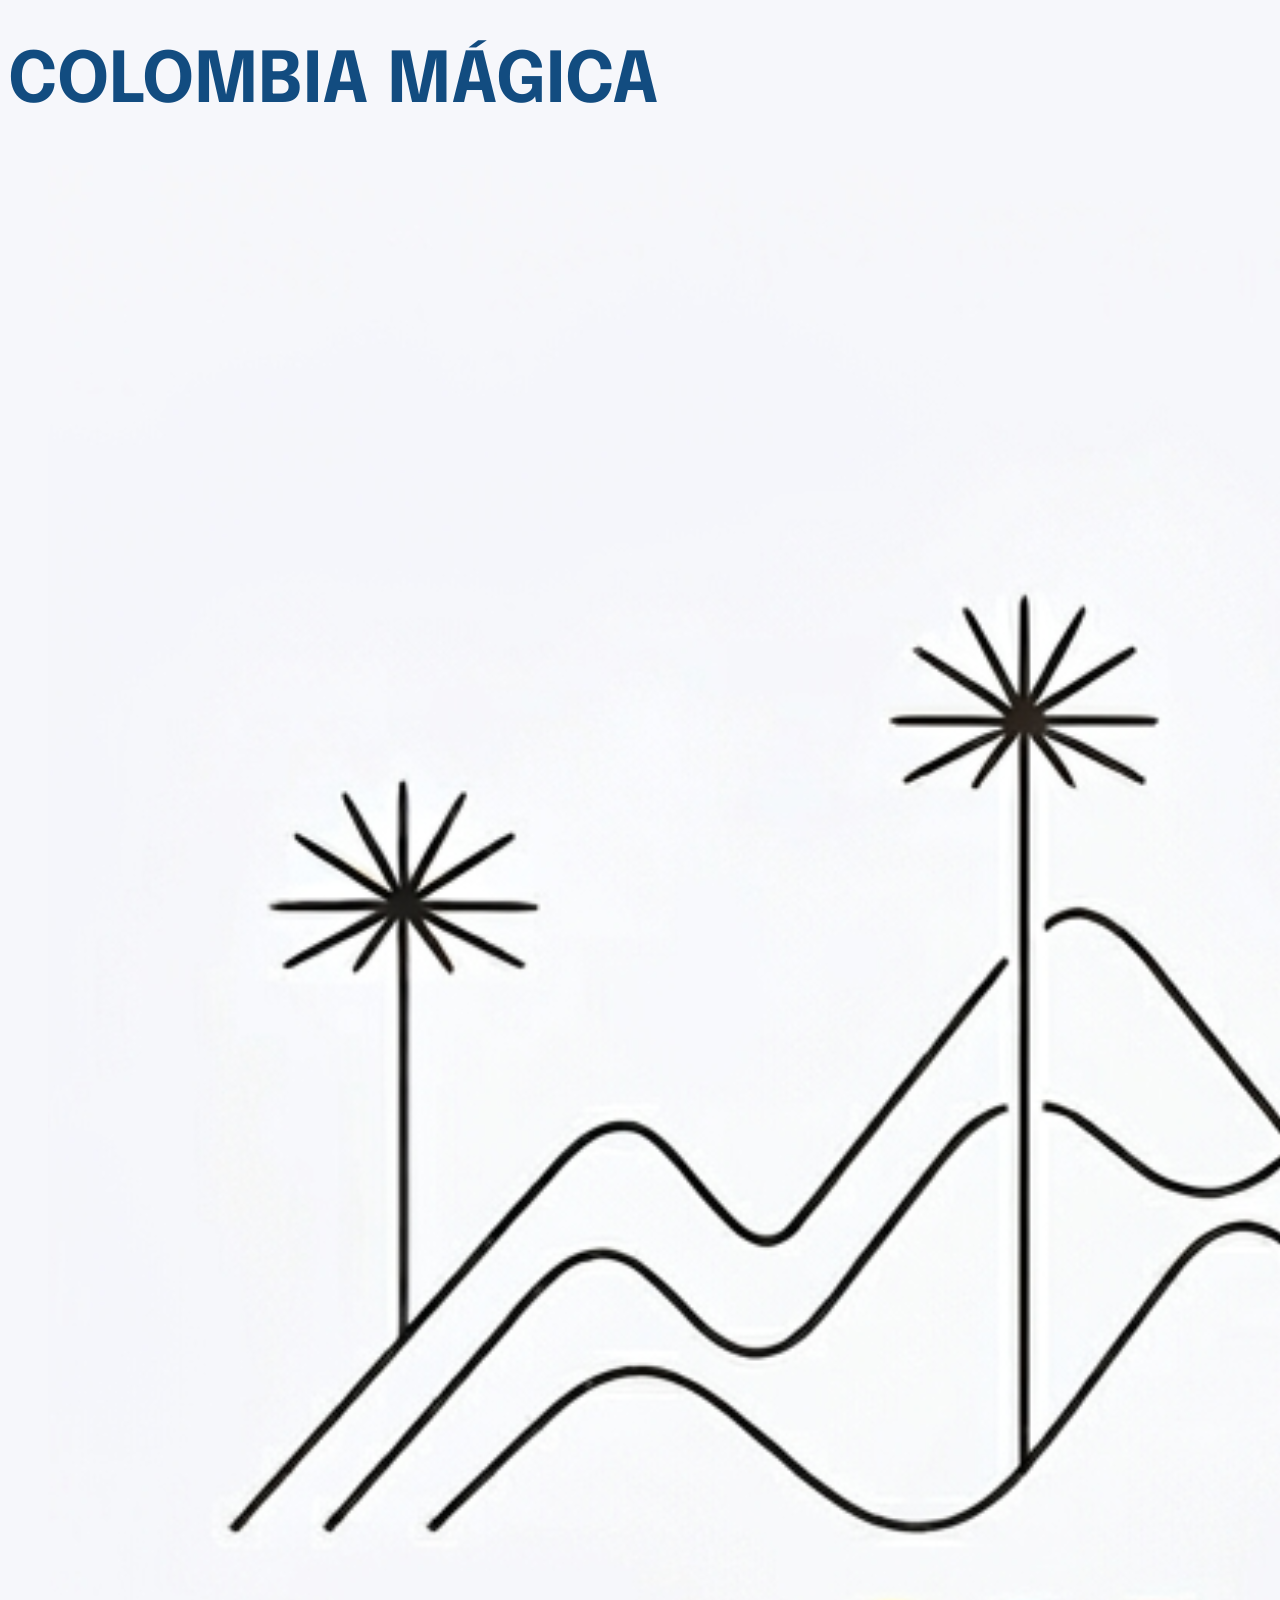
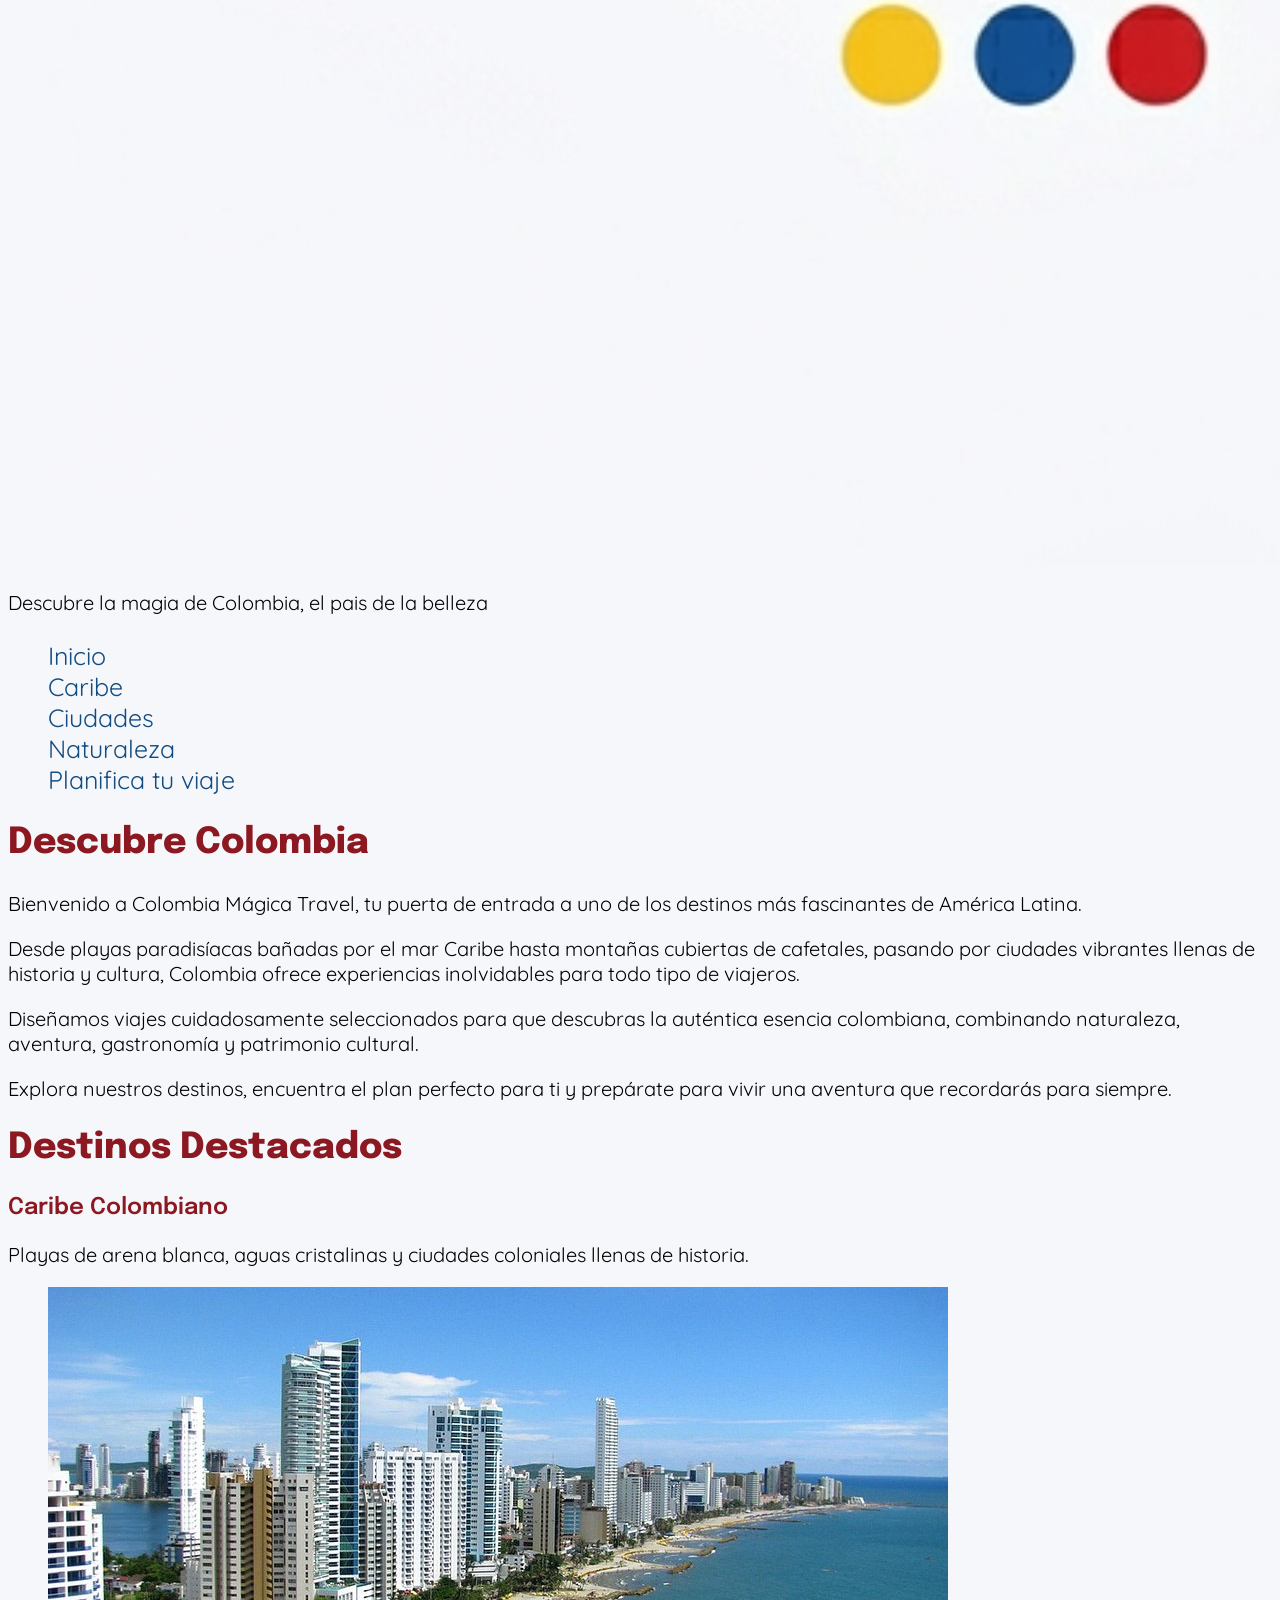
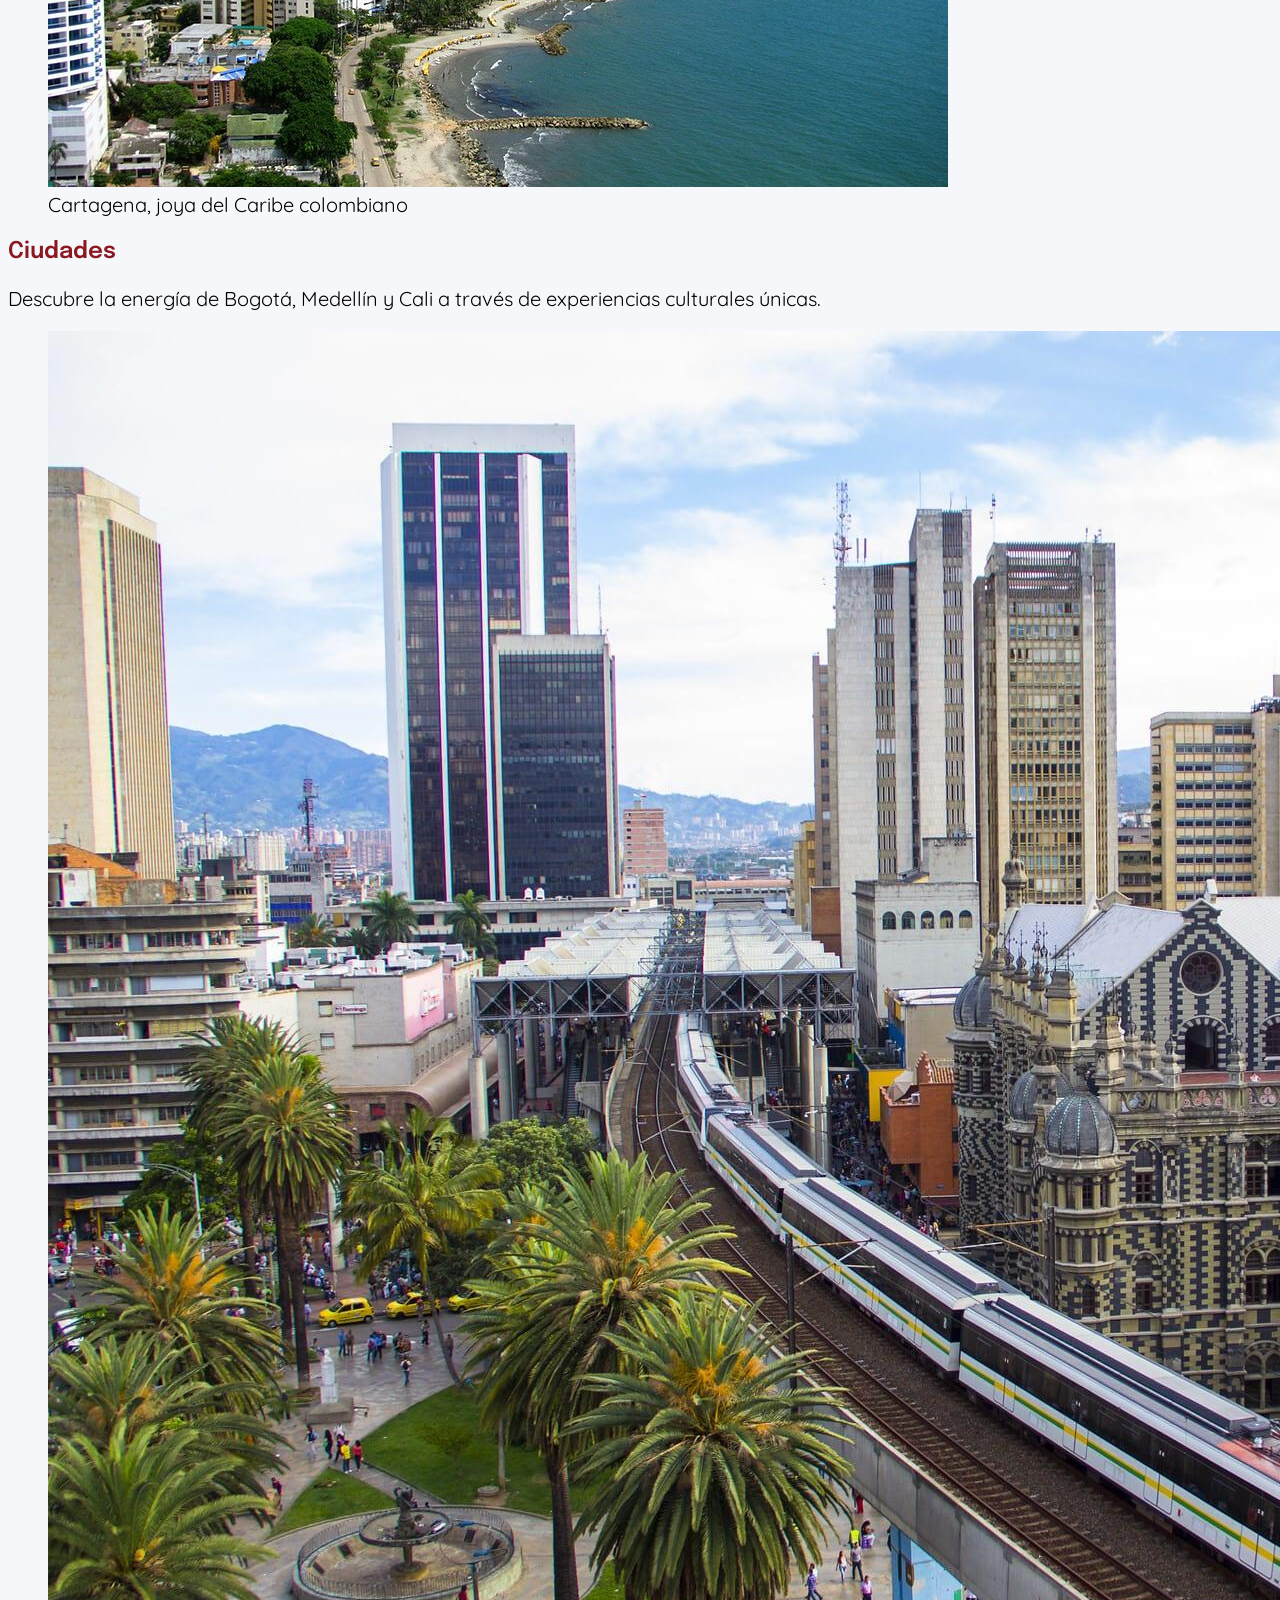
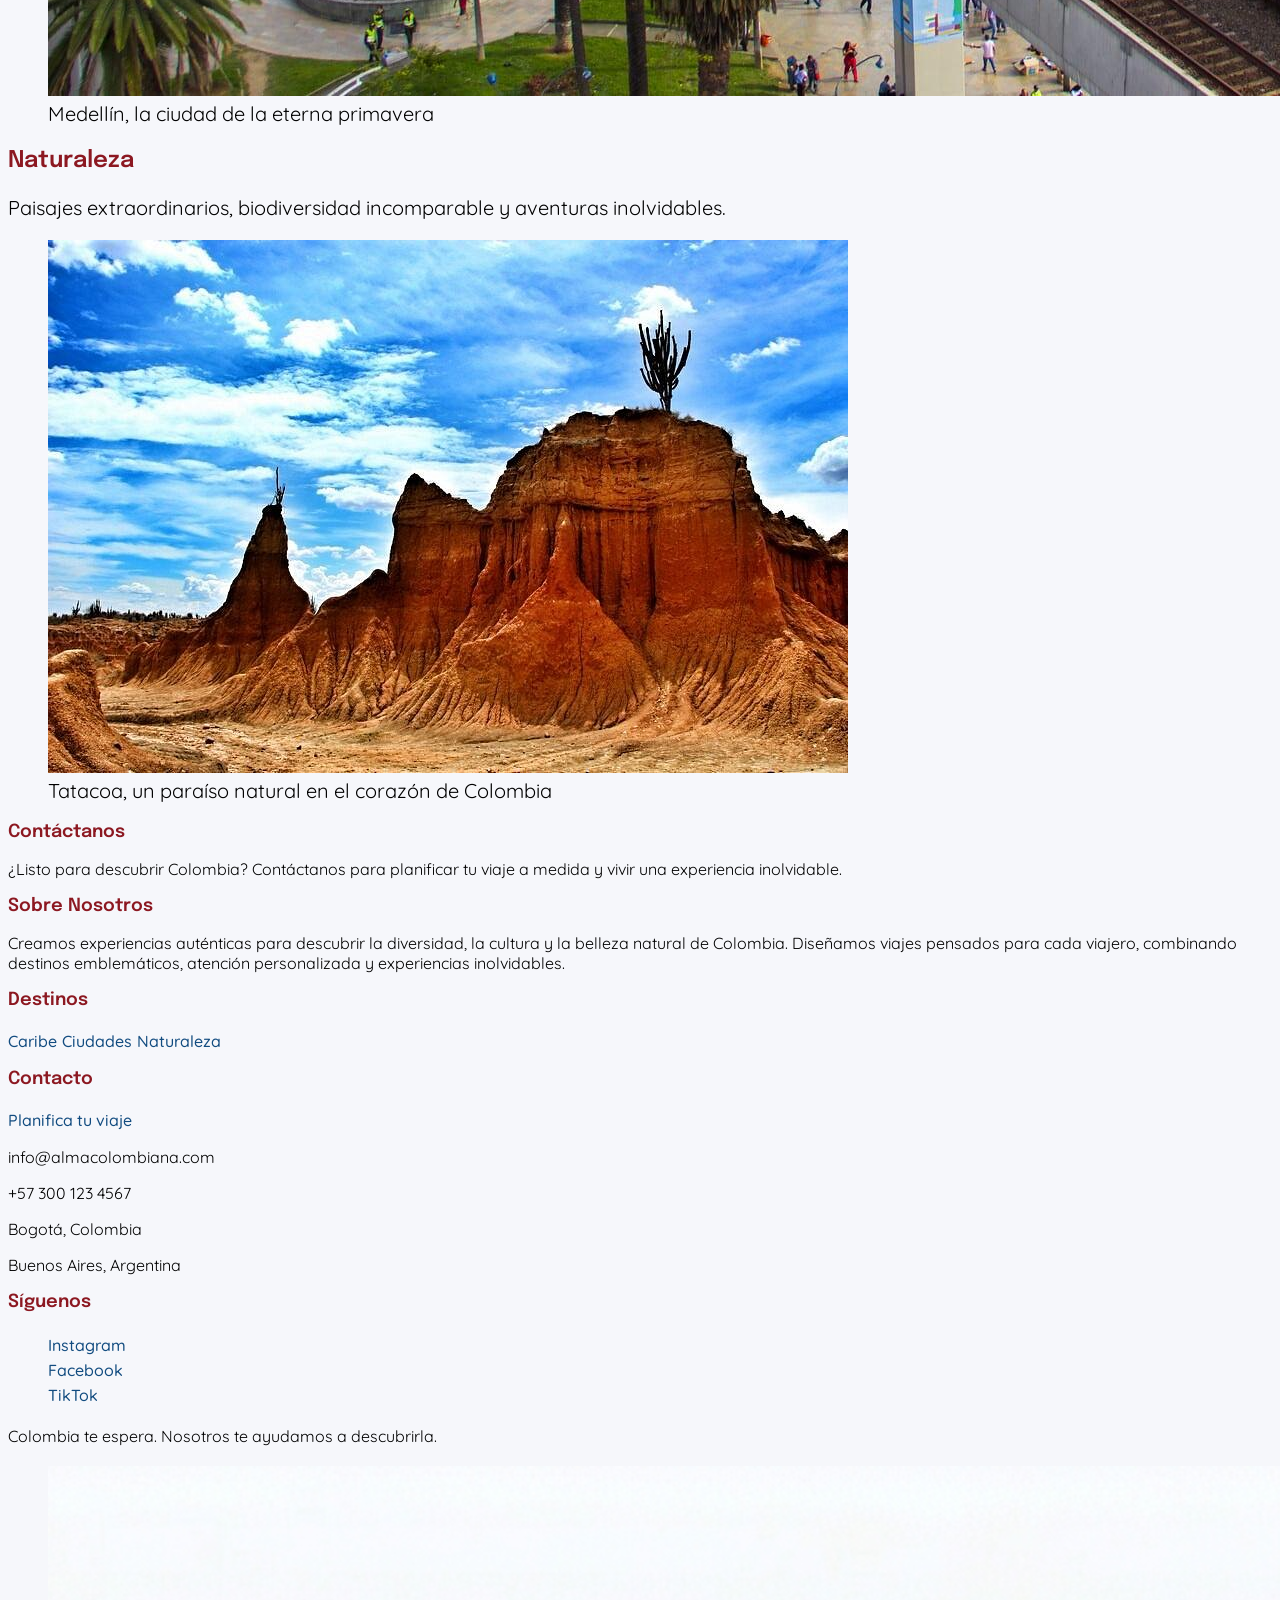
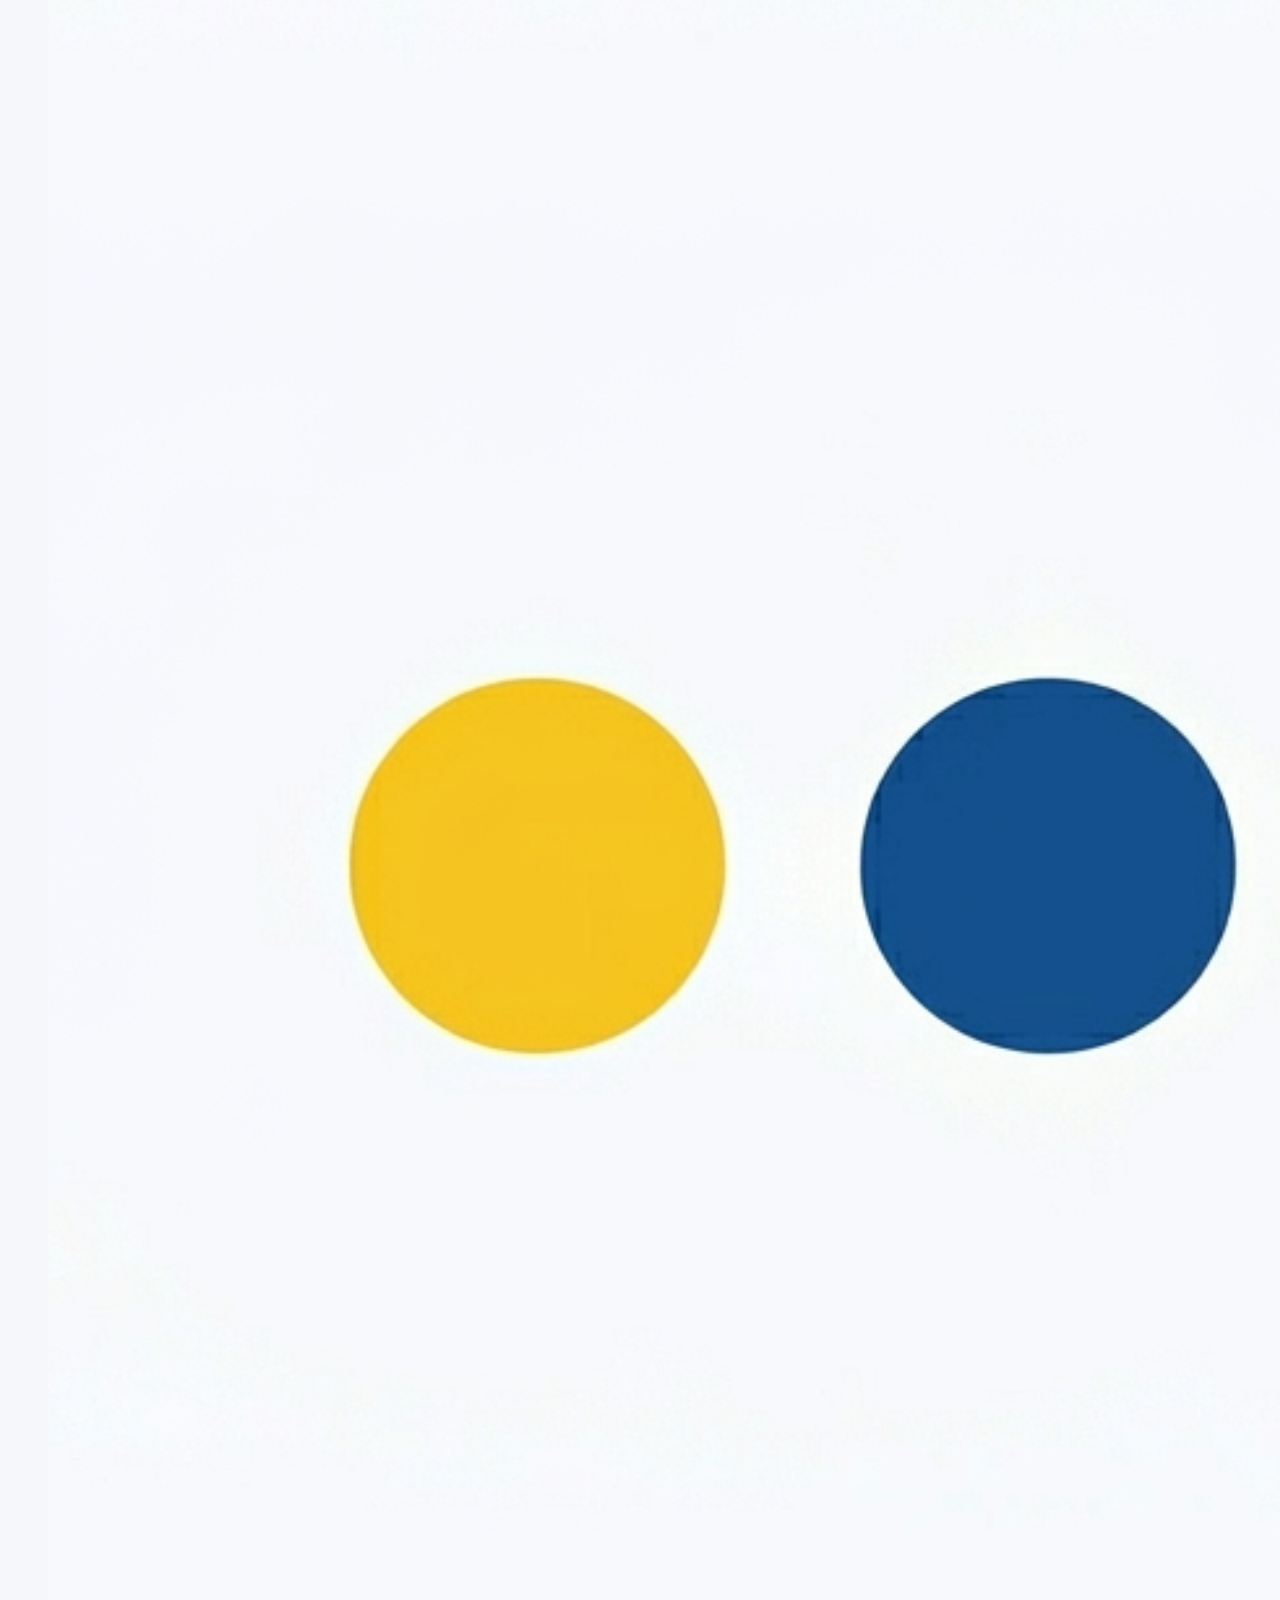
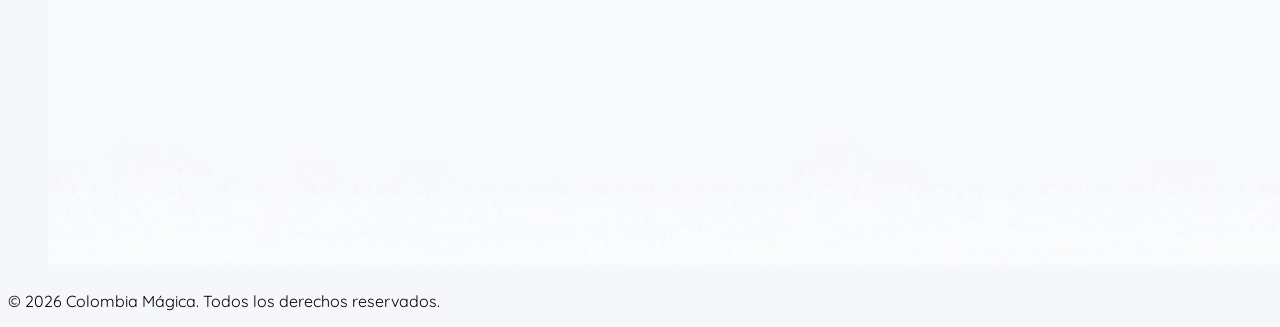
==== index.html @ 630d3df3 "Actualización del proyecto" ====
<!DOCTYPE html>
<html lang="en">
<head>
    <meta charset="UTF-8">
    <meta name="viewport" content="width=device-width, initial-scale=1.0">
    <title>COLOMBIA MÁGICA</title>
    <link rel="stylesheet" href="./styles/styles.css">
</head>
<body>
    <header>
        <h1>COLOMBIA MÁGICA</h1>
        <figure>
            <img src="img/logo.png" alt="Logo colombia magica">
        </figure>
        <p class="textointroduccion">Descubre la magia de Colombia, el pais de la belleza</p>
        

        <nav>
            <ul>
                <li><a href="#">Inicio</a></li>
                <li><a href="pages/caribe.html">Caribe</a></li>
                <li><a href="pages/ciudades.html">Ciudades</a></li>
                <li><a href="pages/naturaleza.html">Naturaleza</a></li>
                <li><a href="pages/planifica.html">Planifica tu viaje</a></li>
            </ul>
        </nav>
    </header>

    <main>
        <section>
            <article>
                <h2>Descubre Colombia</h2>
                <p>Bienvenido a Colombia Mágica Travel, tu puerta de entrada a uno de los destinos más fascinantes de América Latina.</p>
                <p>Desde playas paradisíacas bañadas por el mar Caribe hasta montañas cubiertas de cafetales, pasando por ciudades vibrantes llenas de historia y cultura, Colombia ofrece experiencias inolvidables para todo tipo de viajeros.</p>
                <p>Diseñamos viajes cuidadosamente seleccionados para que descubras la auténtica esencia colombiana, combinando naturaleza, aventura, gastronomía y patrimonio cultural.</p>
                <p>Explora nuestros destinos, encuentra el plan perfecto para ti y prepárate para vivir una aventura que recordarás para siempre.</p>
            </article>
        </section>
        <section>
            <article>
                <h2>Destinos Destacados</h2>
                <div>
                    <h3>Caribe Colombiano</h3>
                    <p>Playas de arena blanca, aguas cristalinas y ciudades coloniales llenas de historia.</p>
                    <figure>
                        <img src="img/cartagena3.jpg" alt="Vista de las playas de cartagena, en la zona costera desde un angulo panoramico">
                        <figcaption>Cartagena, joya del Caribe colombiano</figcaption>
                    </figure>
           </div>
           <div>
                    <h3>Ciudades</h3>
                    <p>Descubre la energía de Bogotá, Medellín y Cali a través de experiencias culturales únicas.</p>
                    <figure>
                        <img src="img/med2.jpg" alt="Vista de medellin desde un punto paronamioc, viendo una plaza publica y edificios a su alrededor, junto con la linea del metro">
                        <figcaption>Medellín, la ciudad de la eterna primavera</figcaption>
                    </figure>
           </div>
           <div>
                    <h3>Naturaleza</h3>
                    <p>Paisajes extraordinarios, biodiversidad incomparable y aventuras inolvidables.</p>
                    <figure>
                        <img src="img/tatacoa1.jpg" alt="Vista de la cordillera de tatacoa, con su paisaje desértico y formaciones geológicas únicas">
                        <figcaption>Tatacoa, un paraíso natural en el corazón de Colombia</figcaption>
                    </figure>
                </div>
            </article>
        </section>
    </main>

    <footer>
        <section>
        <h3>Contáctanos</h3>
        <p>¿Listo para descubrir Colombia? Contáctanos para planificar tu viaje a medida y vivir una experiencia inolvidable.</p>
        <h3>Sobre Nosotros</h3>
        <p>Creamos experiencias auténticas para descubrir la diversidad, la cultura y la belleza natural de Colombia. Diseñamos viajes pensados para cada viajero, combinando destinos emblemáticos, atención personalizada y experiencias inolvidables.</p>
       </section>
       <section >
           <h3>Destinos</h3>
           <nav>
               <a href="pages/caribe.html">Caribe</a>
               <a href="pages/ciudades.html">Ciudades</a>
               <a href="pages/naturaleza.html">Naturaleza</a>
           </nav>
       </section>
       <section>
           <h3>Contacto</h3>
           <a href="pages/planifica.html">Planifica tu viaje</a>
           <p>info@almacolombiana.com</p>
           <p>+57 300 123 4567</p>
           <p>Bogotá, Colombia</p>
           <p>Buenos Aires, Argentina</p>
       </section>
       <section>
           <h3>Síguenos</h3>
           <ul>
               <li><a href="instagram.com">Instagram</a></li>
               <li><a href="facebook.com">Facebook</a></li>
               <li><a href="tiktok.com">TikTok</a></li>
           </ul>
       </section>
       <section>
           <p>Colombia te espera. Nosotros te ayudamos a descubrirla.</p>
           <figure>
            <img src="img/logopuntos.png" alt="logopuntos colombia magica">
           </figure>
       </section>
       <section>
           <p>© 2026 Colombia Mágica. Todos los derechos reservados.</p>
       </section>
    </footer> 
</body>
</html>
---- styles/styles.css ----
@import url('https://fonts.googleapis.com/css2?family=Epilogue:ital,wght@0,100..900;1,100..900&family=Quicksand:wght@300..700&display=swap');
/*General*/
html{
    font-size: 62.5%;
}
body{
    background-color: #F6F7FB;
    font-family: "Quicksand", sans-serif;
    font-size: 2rem;
}
h1,h2,h3,h4,h5,h6 {
    font-family: "Epilogue", sans-serif;
}
a{
    color: #124C80;
    text-decoration: none;
}
ul{
    list-style: none;
}
/*header*/
h1{
    font-size: 7rem;
    font-weight: 700;
    color: #124C80;
}
header nav{
    font-size: 2.5rem;
}
/*main*/
h2{
    color: #8C1821;
    font-weight: 800;
    font-size: 3.6rem;
}
h3{
    color: #8C1821;
    font-weight: 600;
    font-size: 2.3rem;
}
.duracion{
    font-weight: 700;
}
.precio{
    font-style: italic;
    letter-spacing: 2px;
}
/*Form*/
legend{
    font-weight: 700;
}
.enviarformulario{
    font-weight: 900;
    font-size: 2rem;
    letter-spacing: 1px;
}
/*footer*/
footer h3{
    font-size: 1.8rem;
}
footer p{
    font-size: 1.6rem;
}
footer a{
    font-size: 1.6rem;
    font-weight: 500;
}
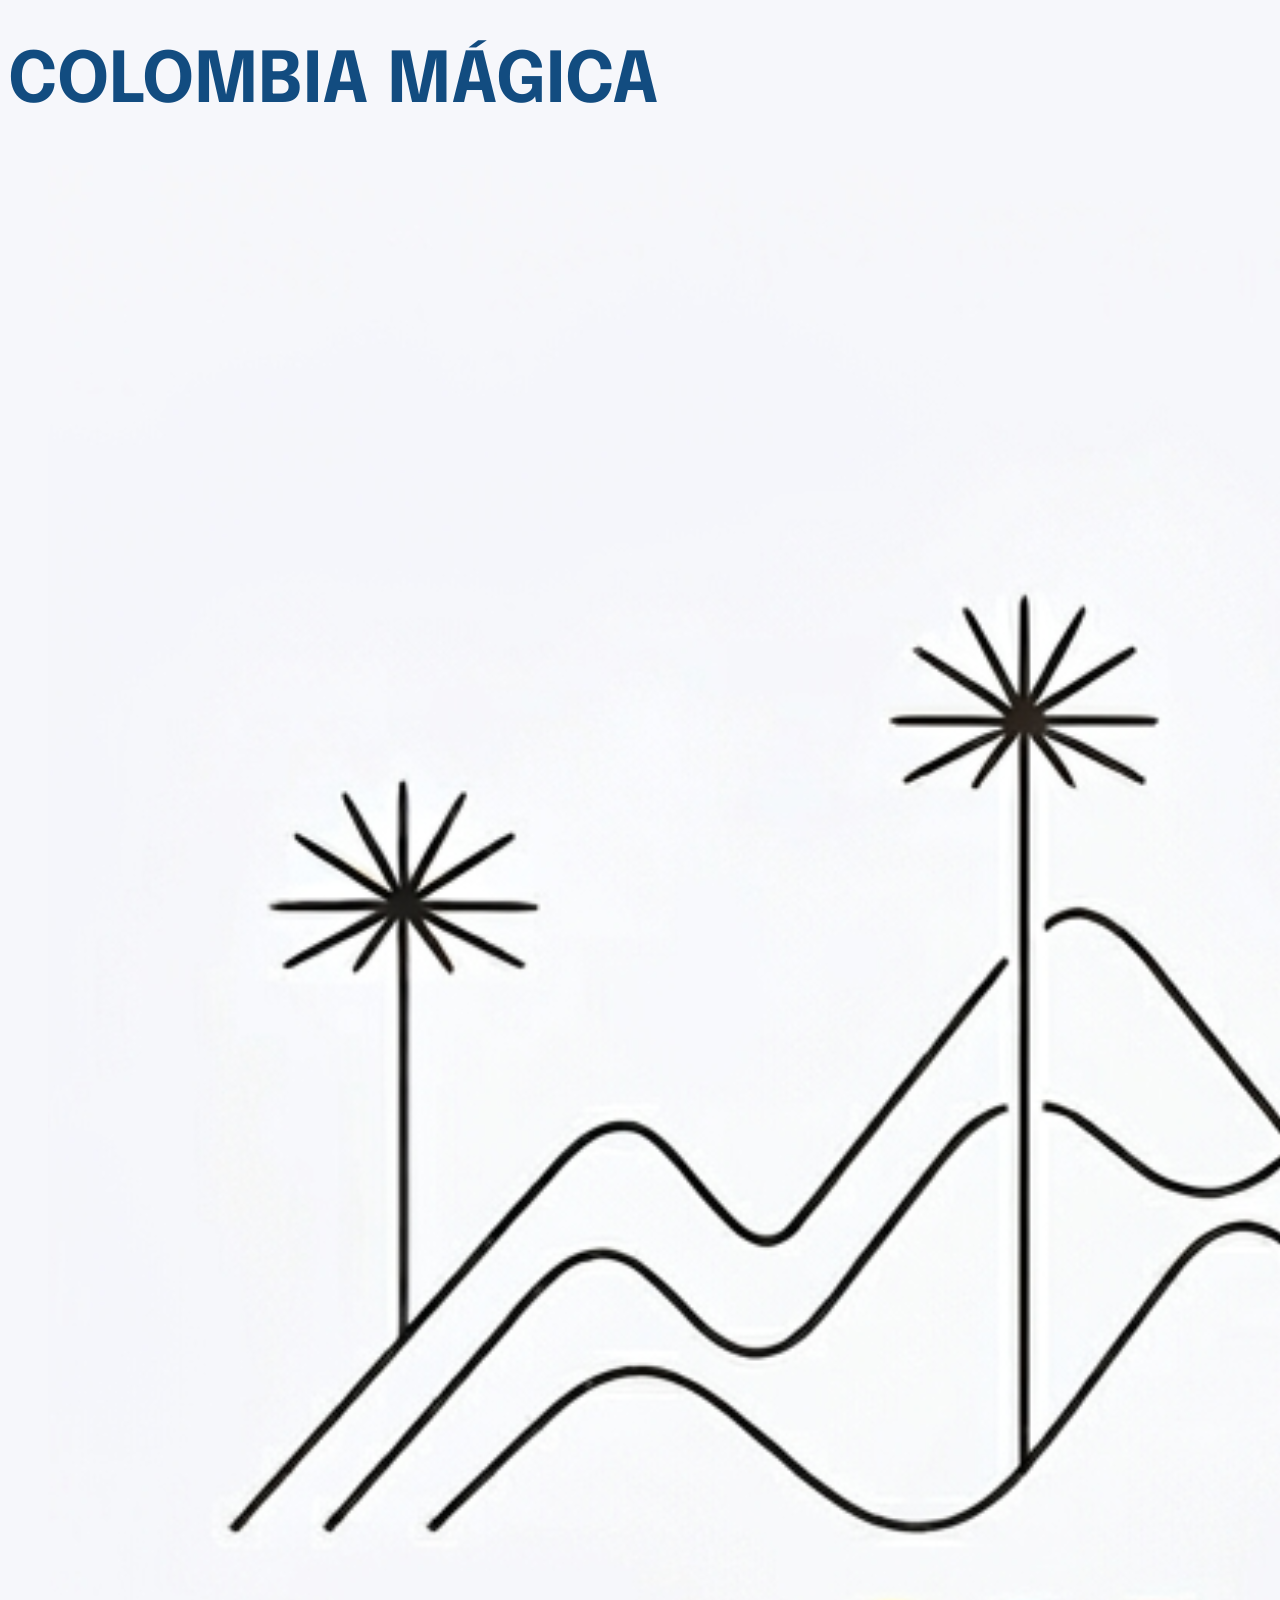
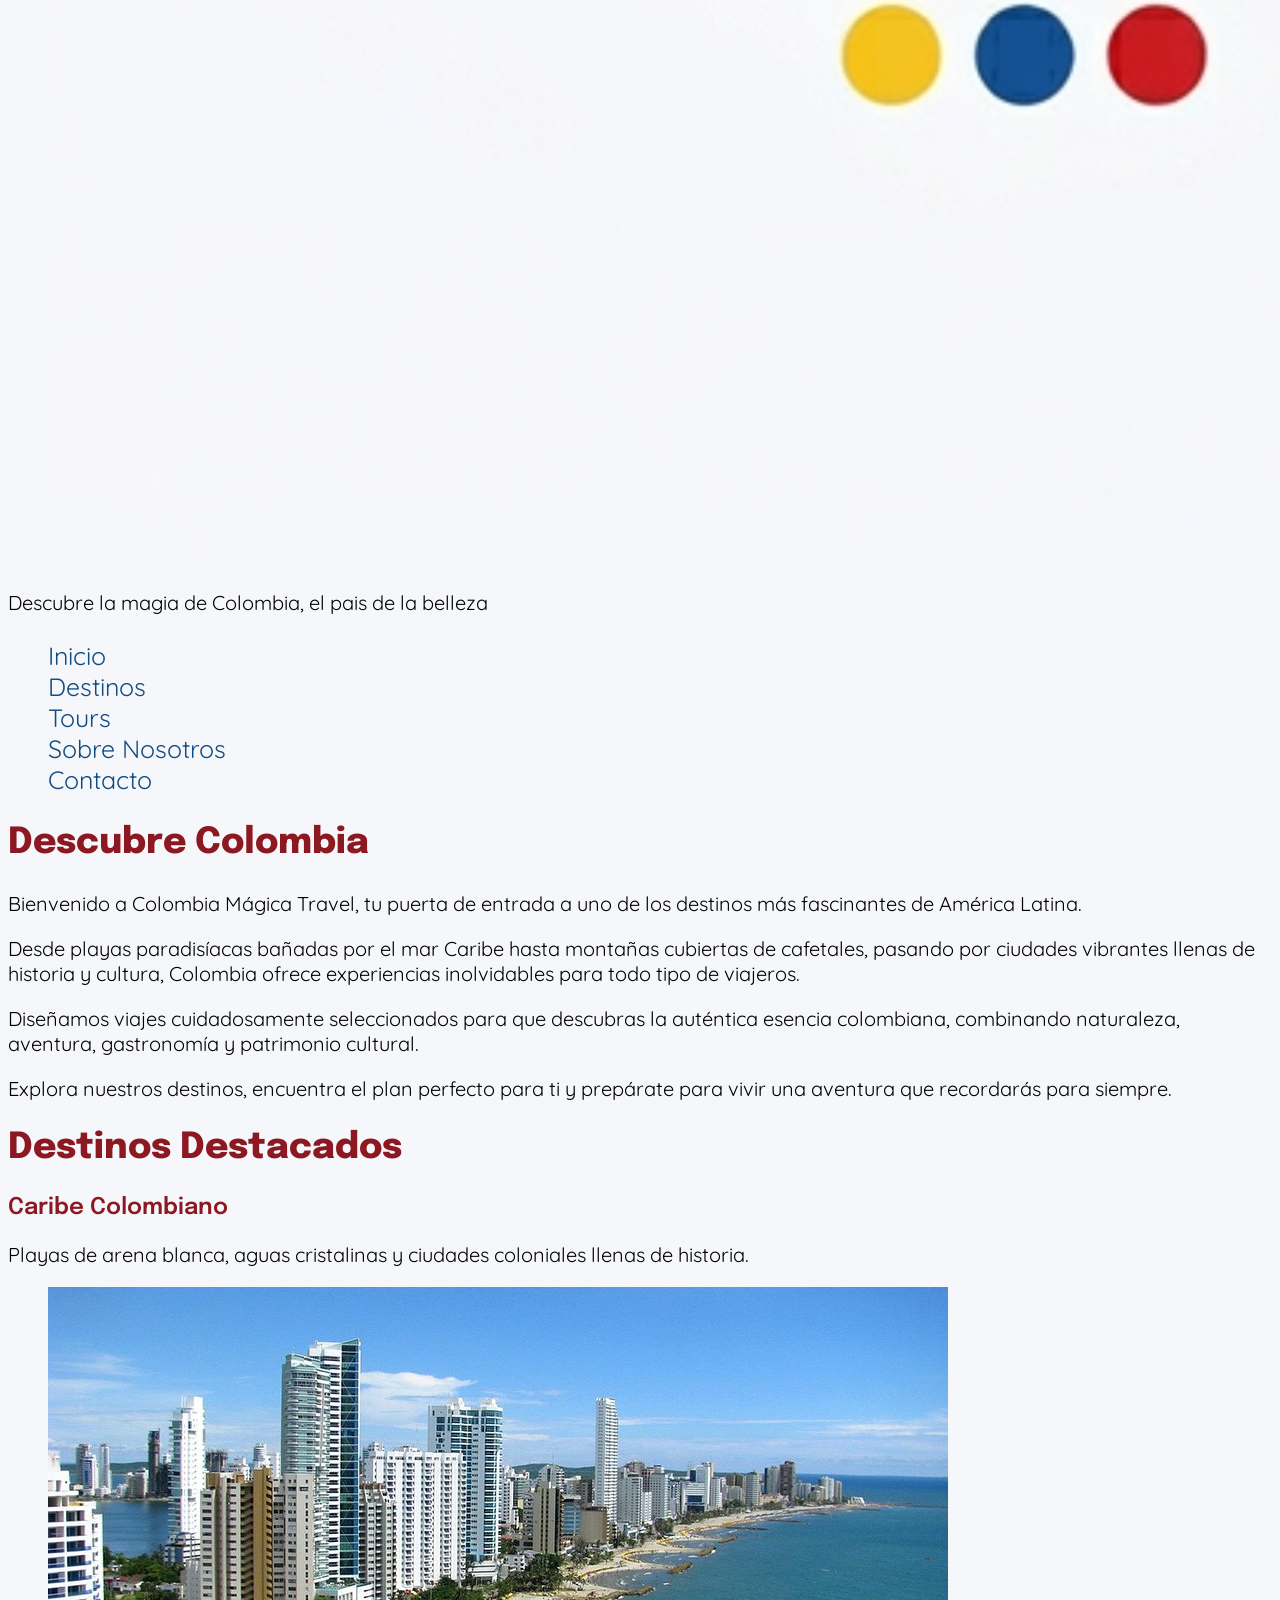
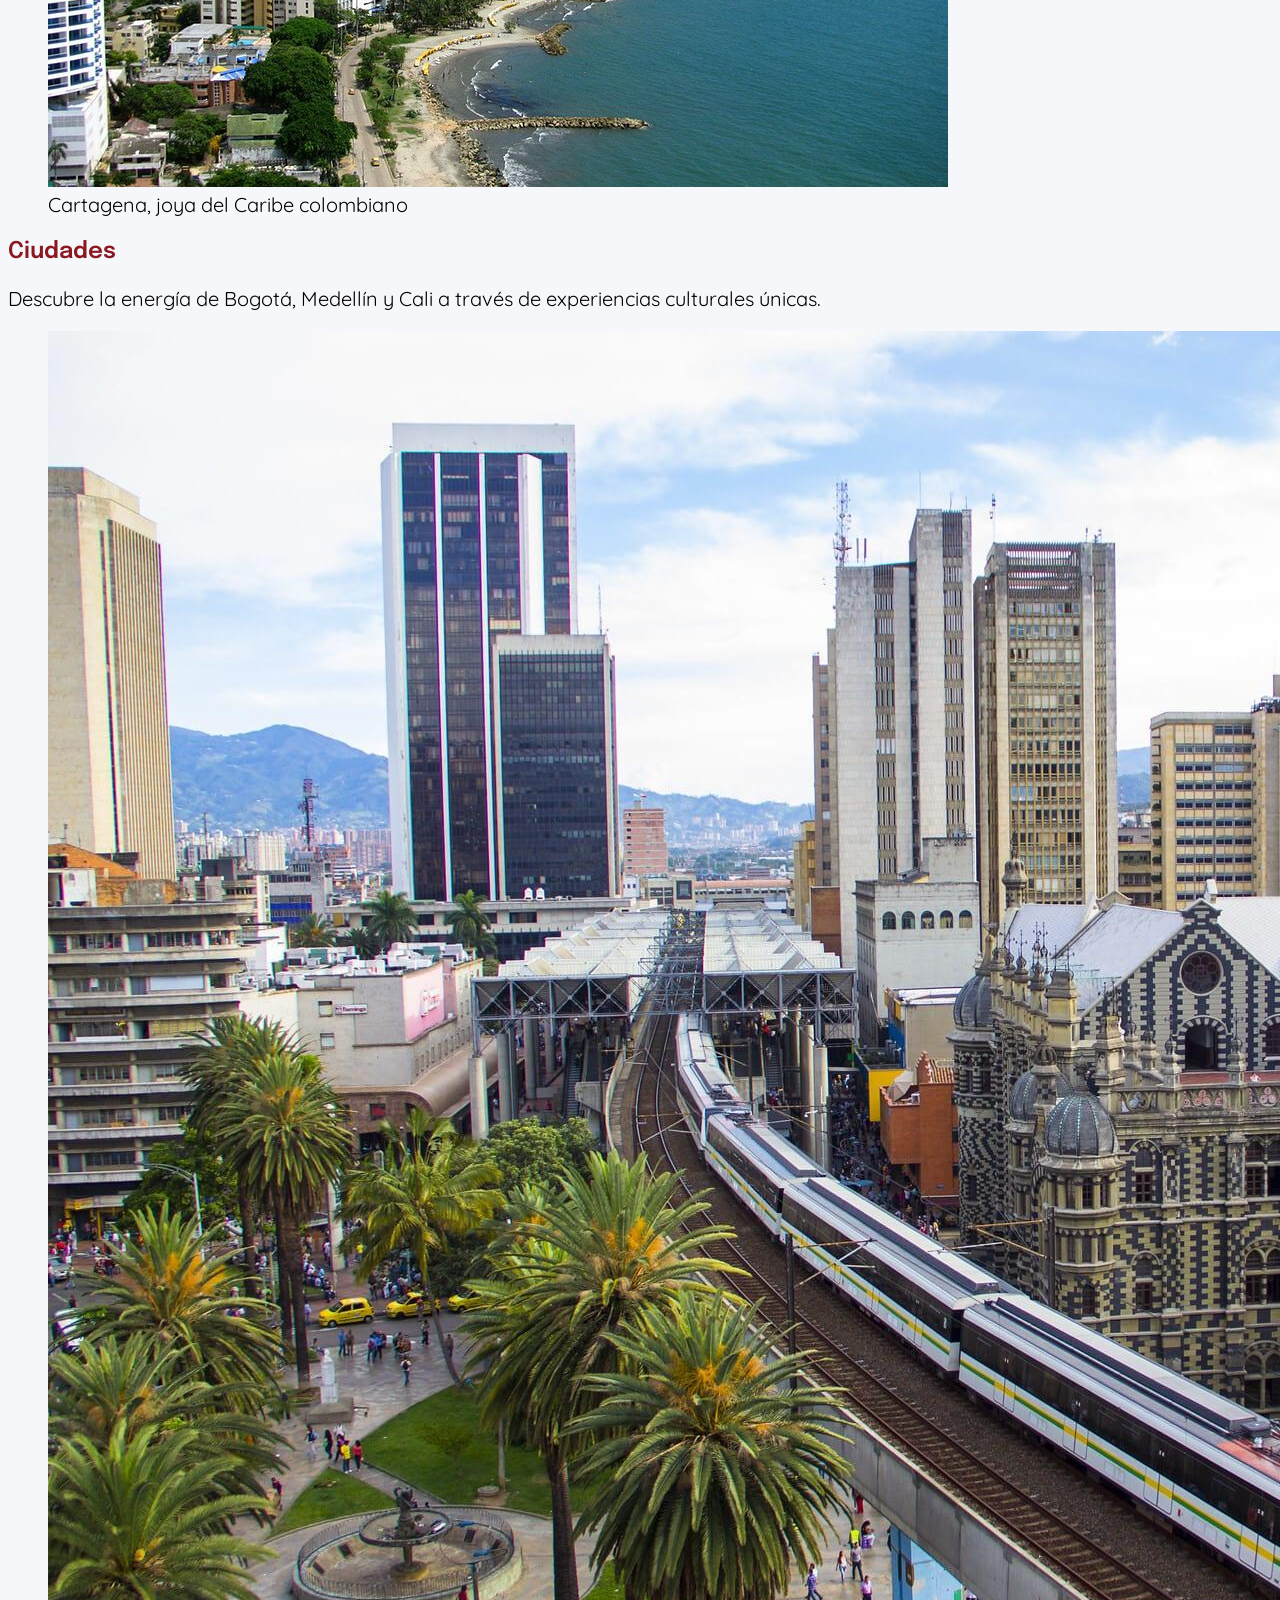
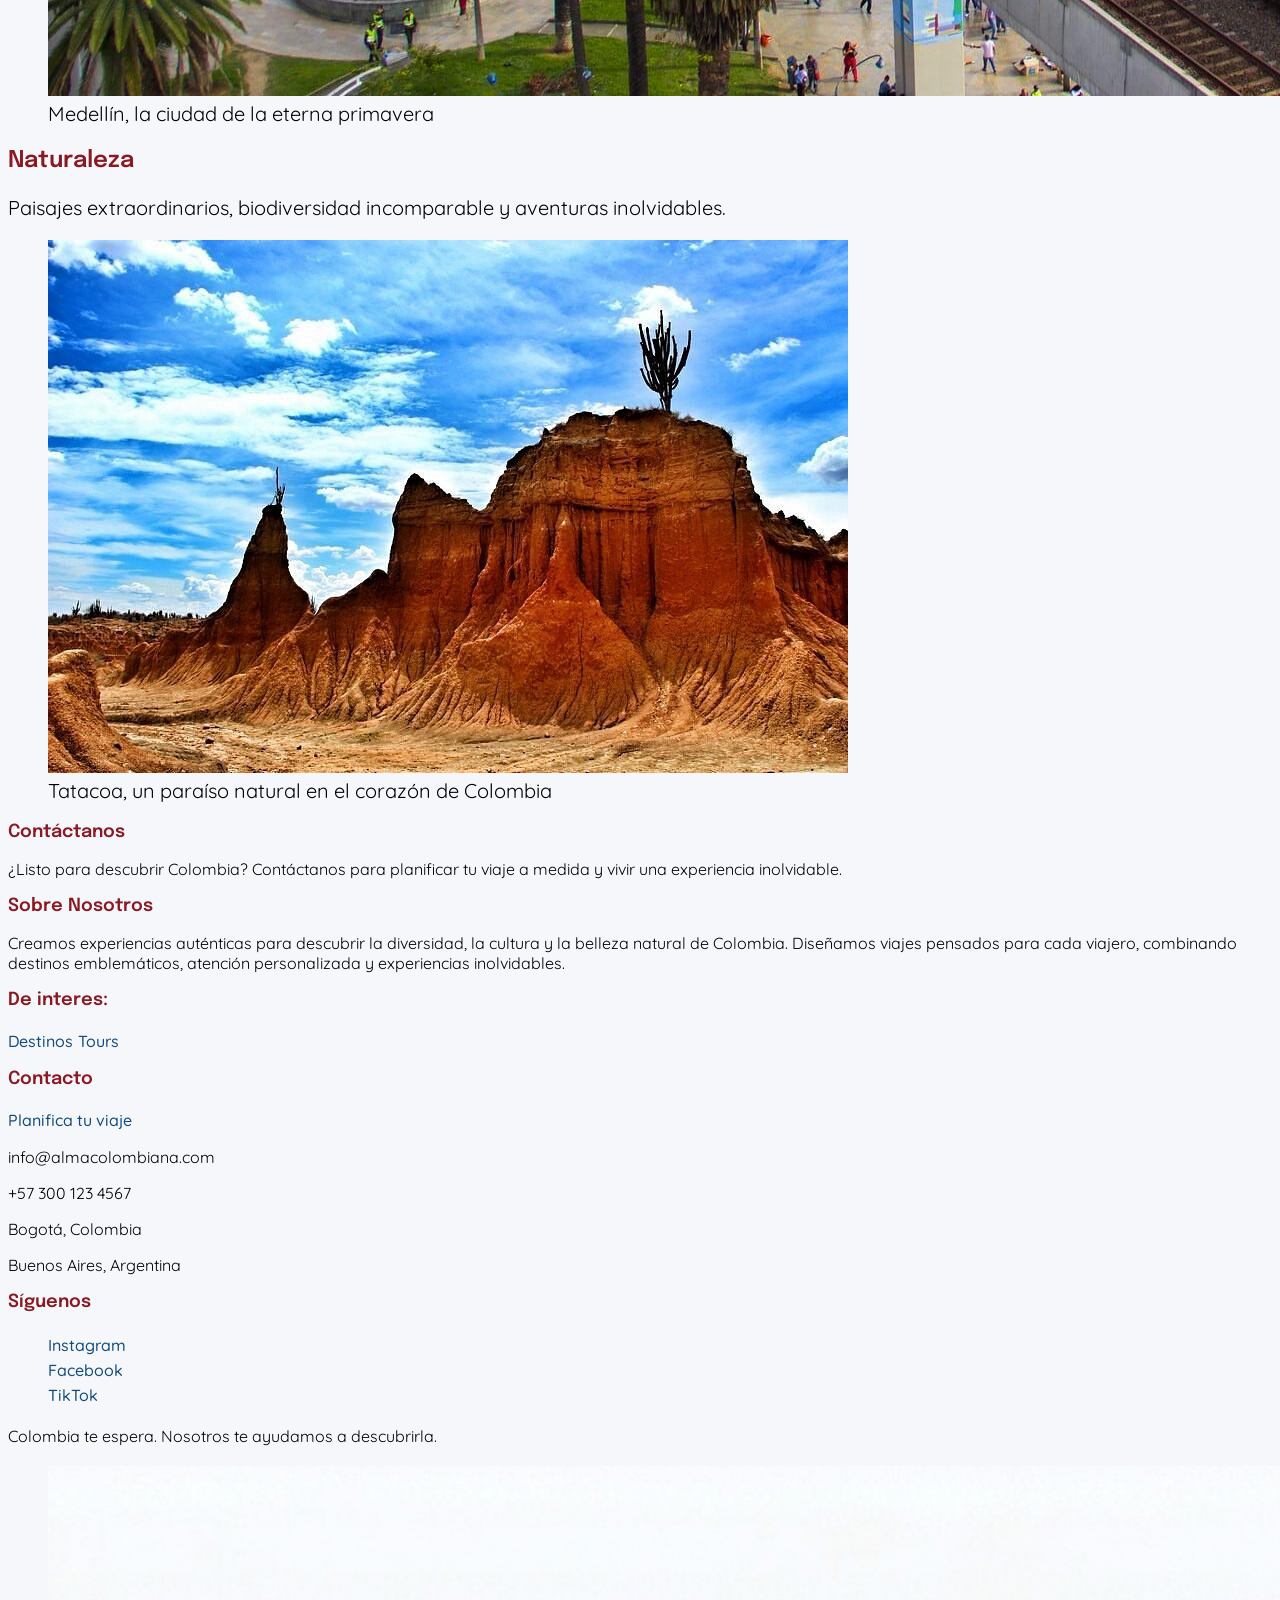
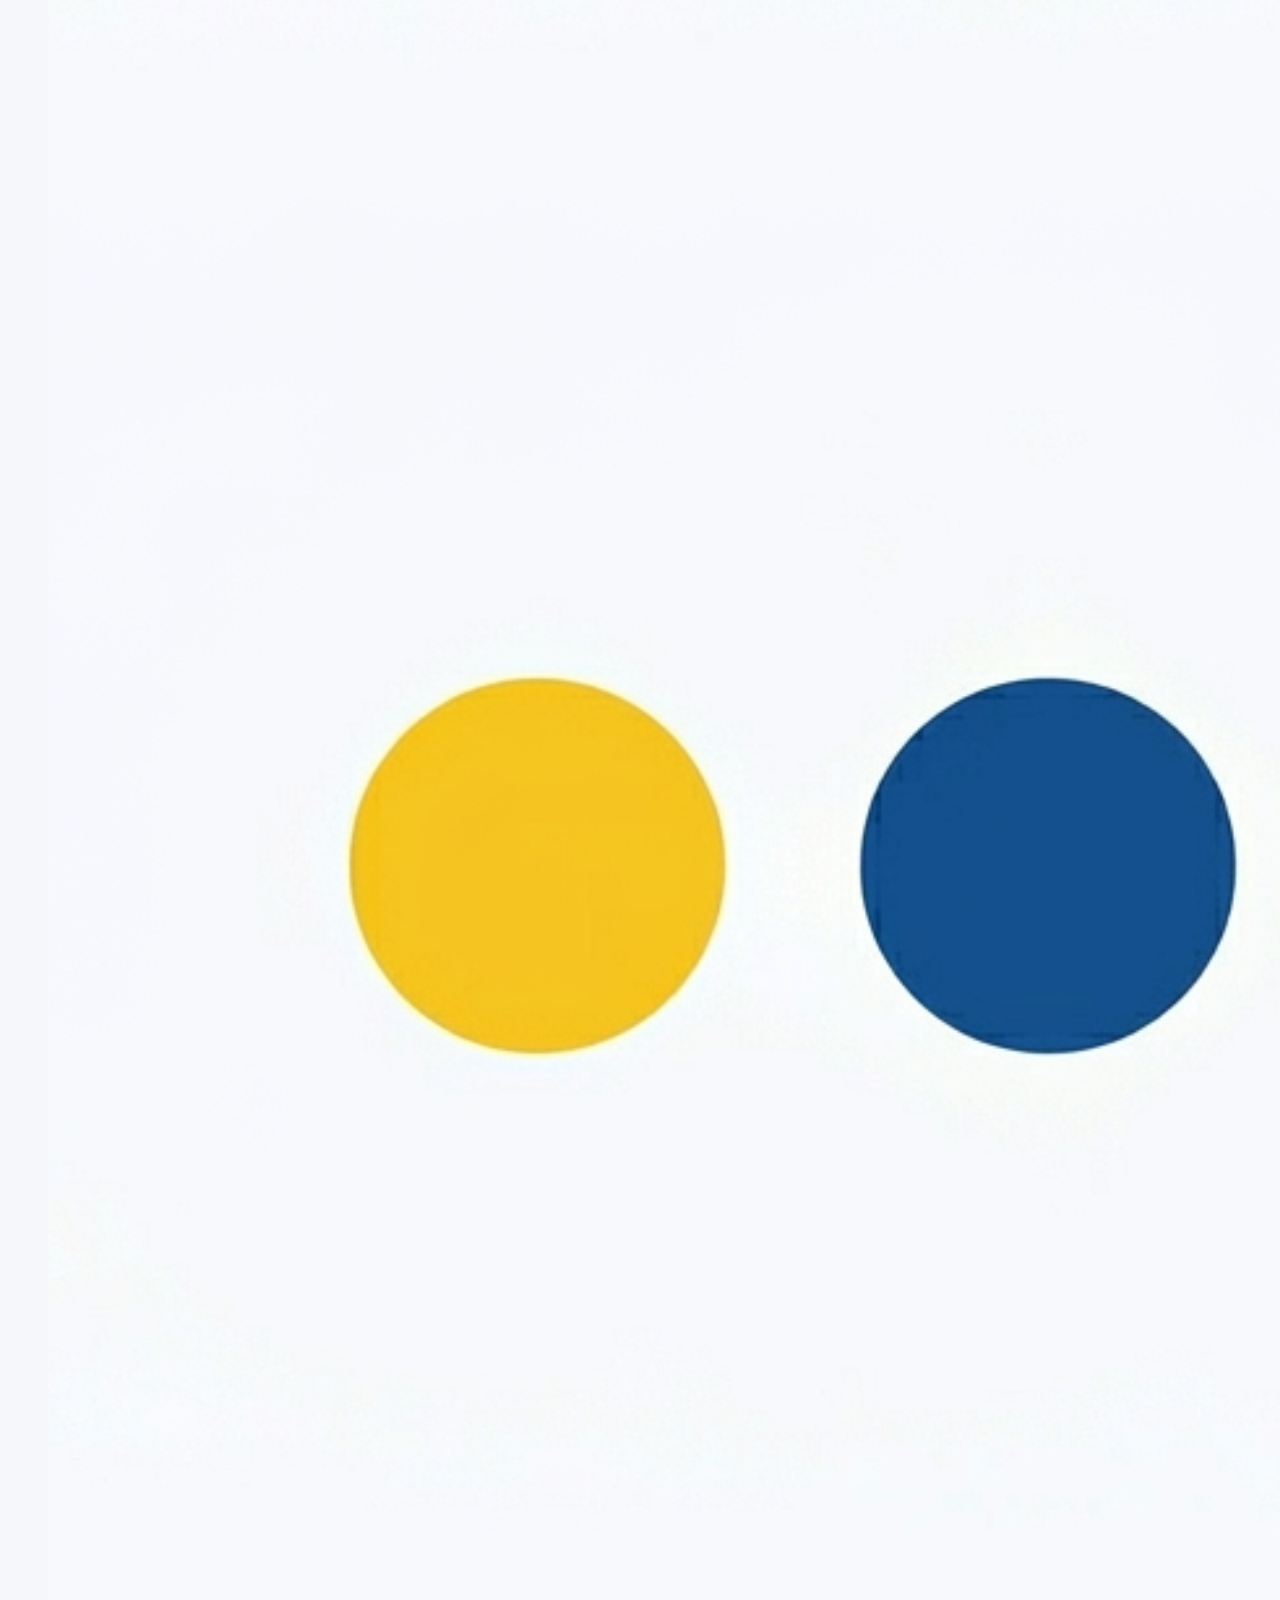
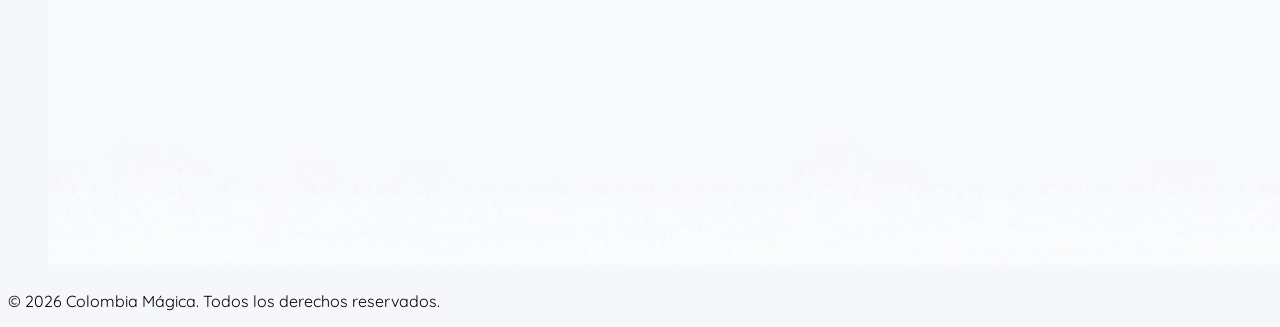
==== commit 9a10aeda: "Reajuste de pagina" ====
--- a/index.html
+++ b/index.html
@@ -18,10 +18,10 @@
         <nav>
             <ul>
                 <li><a href="#">Inicio</a></li>
-                <li><a href="pages/caribe.html">Caribe</a></li>
-                <li><a href="pages/ciudades.html">Ciudades</a></li>
-                <li><a href="pages/naturaleza.html">Naturaleza</a></li>
-                <li><a href="pages/planifica.html">Planifica tu viaje</a></li>
+                <li><a href="./pages/proyectos.html">Destinos</a></li>
+                <li><a href="./pages/servicios.html">Tours</a></li>
+                <li><a href="./pages/sobre-mi.html">Sobre Nosotros</a></li>
+                <li><a href="./pages/contacto.html">Contacto</a></li>
             </ul>
         </nav>
     </header>
@@ -75,16 +75,15 @@
         <p>Creamos experiencias auténticas para descubrir la diversidad, la cultura y la belleza natural de Colombia. Diseñamos viajes pensados para cada viajero, combinando destinos emblemáticos, atención personalizada y experiencias inolvidables.</p>
        </section>
        <section >
-           <h3>Destinos</h3>
+           <h3>De interes:</h3>
            <nav>
-               <a href="pages/caribe.html">Caribe</a>
-               <a href="pages/ciudades.html">Ciudades</a>
-               <a href="pages/naturaleza.html">Naturaleza</a>
+               <a href="./pages/proyectos.html">Destinos</a>
+               <a href="./pages/servicios.html">Tours</a>
            </nav>
        </section>
        <section>
            <h3>Contacto</h3>
-           <a href="pages/planifica.html">Planifica tu viaje</a>
+           <a href="./pages/contacto.html">Planifica tu viaje</a>
            <p>info@almacolombiana.com</p>
            <p>+57 300 123 4567</p>
            <p>Bogotá, Colombia</p>
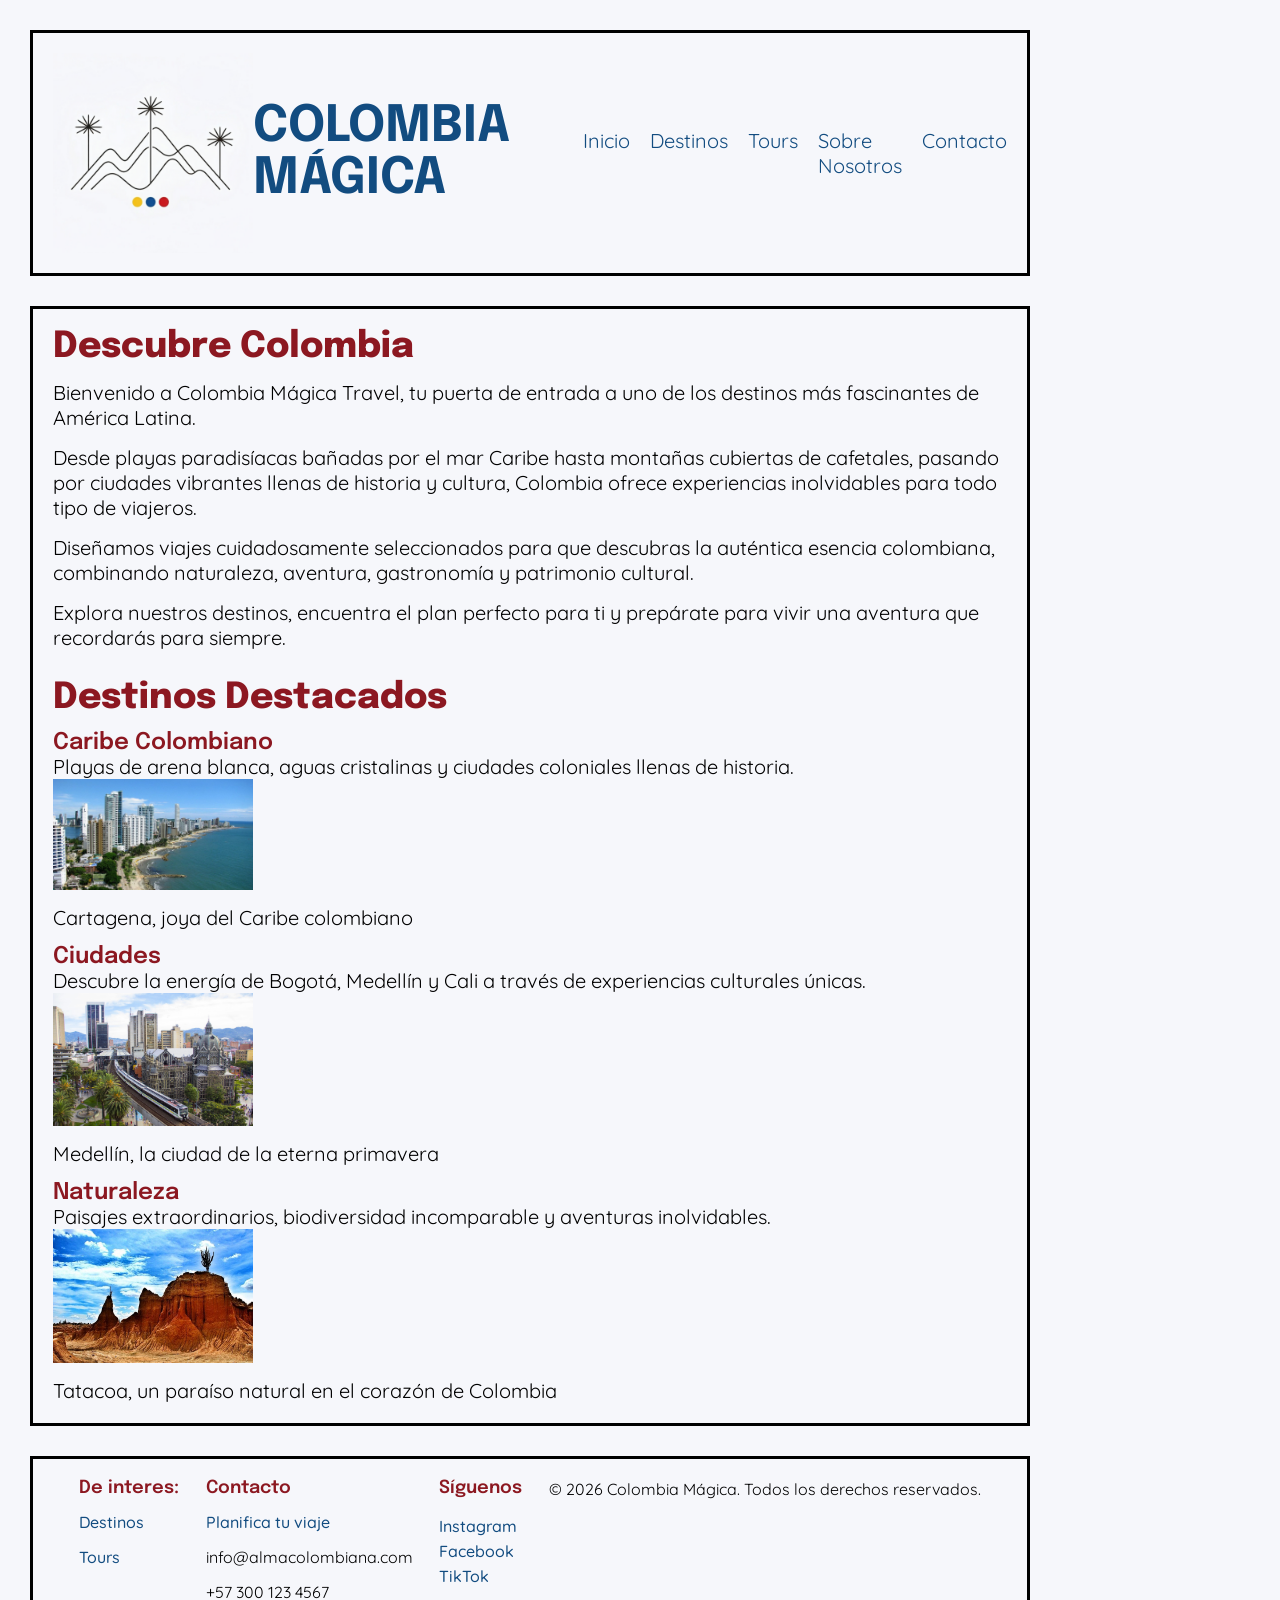
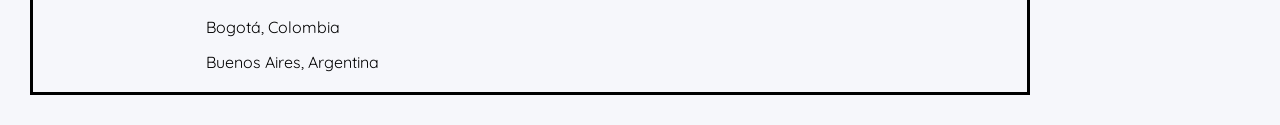
==== commit b2650a92: "CSS -entrega 3" ====
--- a/index.html
+++ b/index.html
@@ -1,5 +1,5 @@
 <!DOCTYPE html>
-<html lang="en">
+<html lang="es">
 <head>
     <meta charset="UTF-8">
     <meta name="viewport" content="width=device-width, initial-scale=1.0">
@@ -8,13 +8,10 @@
 </head>
 <body>
     <header>
-        <h1>COLOMBIA MÁGICA</h1>
         <figure>
             <img src="img/logo.png" alt="Logo colombia magica">
         </figure>
-        <p class="textointroduccion">Descubre la magia de Colombia, el pais de la belleza</p>
-        
-
+        <h1>COLOMBIA MÁGICA</h1>        
         <nav>
             <ul>
                 <li><a href="#">Inicio</a></li>
@@ -69,12 +66,6 @@
 
     <footer>
         <section>
-        <h3>Contáctanos</h3>
-        <p>¿Listo para descubrir Colombia? Contáctanos para planificar tu viaje a medida y vivir una experiencia inolvidable.</p>
-        <h3>Sobre Nosotros</h3>
-        <p>Creamos experiencias auténticas para descubrir la diversidad, la cultura y la belleza natural de Colombia. Diseñamos viajes pensados para cada viajero, combinando destinos emblemáticos, atención personalizada y experiencias inolvidables.</p>
-       </section>
-       <section >
            <h3>De interes:</h3>
            <nav>
                <a href="./pages/proyectos.html">Destinos</a>
@@ -98,12 +89,6 @@
            </ul>
        </section>
        <section>
-           <p>Colombia te espera. Nosotros te ayudamos a descubrirla.</p>
-           <figure>
-            <img src="img/logopuntos.png" alt="logopuntos colombia magica">
-           </figure>
-       </section>
-       <section>
            <p>© 2026 Colombia Mágica. Todos los derechos reservados.</p>
        </section>
     </footer> 
--- a/styles/styles.css
+++ b/styles/styles.css
@@ -1,5 +1,11 @@
 @import url('https://fonts.googleapis.com/css2?family=Epilogue:ital,wght@0,100..900;1,100..900&family=Quicksand:wght@300..700&display=swap');
 /*General*/
+*{
+    margin: 0;
+    padding: 0;
+    box-sizing: border-box;
+}
+
 html{
     font-size: 62.5%;
 }
@@ -7,8 +13,14 @@
     background-color: #F6F7FB;
     font-family: "Quicksand", sans-serif;
     font-size: 2rem;
+    padding: 30px;
 }
-h1,h2,h3,h4,h5,h6 {
+h1,
+h2,
+h3,
+h4,
+h5,
+h6{
     font-family: "Epilogue", sans-serif;
 }
 a{
@@ -18,16 +30,50 @@
 ul{
     list-style: none;
 }
+img{
+    width: 200px;
+}
 /*header*/
+header{
+    width: 1000px;
+    padding: 2rem;
+    border:solid;
+    display: flex;
+    justify-content: space-between;
+    align-items: center;
+    position: sticky;
+    top: 0;
+    background-color: #F6F7FB;
+}
+header nav ul{
+    display: flex;
+    gap: 2rem;
+}
 h1{
-    font-size: 7rem;
+    font-size: 5rem;
     font-weight: 700;
     color: #124C80;
 }
 header nav{
-    font-size: 2.5rem;
+    font-size: 2rem;
 }
 /*main*/
+main{
+    width: 1000px;
+    padding: 2rem;
+    border: solid;
+    margin-top: 30px;
+    display: flex;
+    flex-direction: column;
+    gap: 3rem;
+}
+section,
+article,
+figure{
+    display: flex;
+    flex-direction: column;
+    gap: 1.5rem;
+}
 h2{
     color: #8C1821;
     font-weight: 800;
@@ -46,8 +92,19 @@
     letter-spacing: 2px;
 }
 /*Form*/
+form{
+    display: flex;
+    flex-direction: column;
+    gap: 2rem;
+}
+fieldset{
+    display: flex;
+    flex-direction: column;
+    gap: 1rem;
+}
 legend{
     font-weight: 700;
+    font-size: 2.4rem;
 }
 .enviarformulario{
     font-weight: 900;
@@ -55,6 +112,19 @@
     letter-spacing: 1px;
 }
 /*footer*/
+footer{
+    border: solid;
+    width: 1000px;
+    padding: 2rem;
+    margin-top: 30px;
+    display: flex;
+    justify-content: space-evenly;
+}
+footer section, footer nav{
+    gap: 1.5rem;
+    display: flex;
+    flex-direction: column;
+}
 footer h3{
     font-size: 1.8rem;
 }
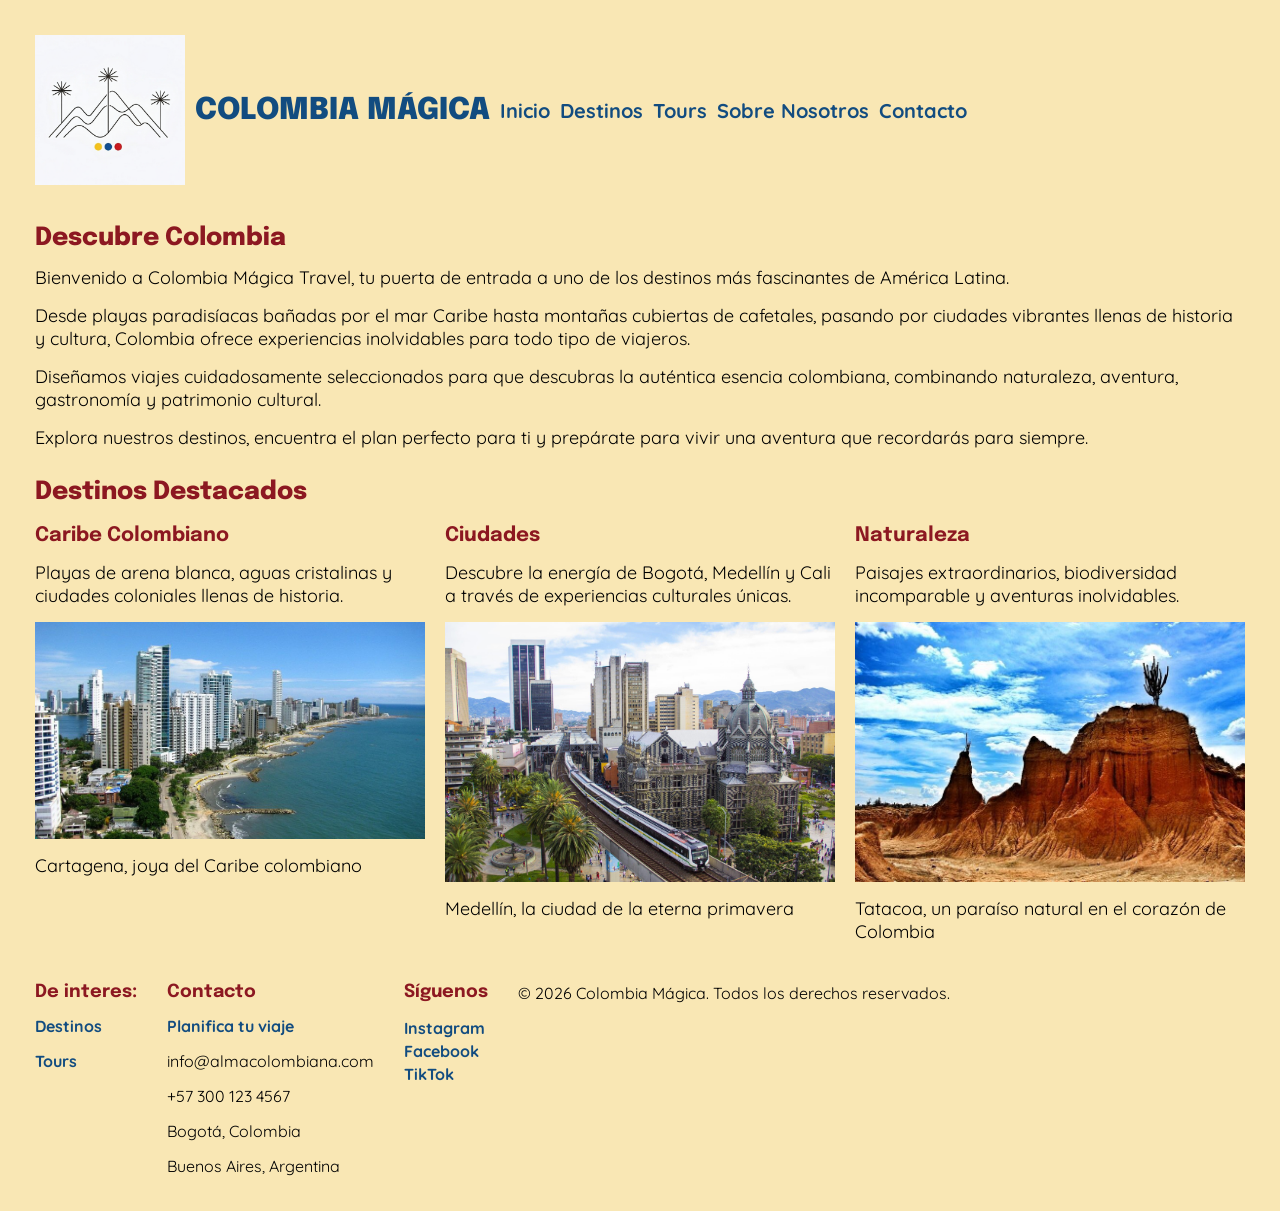
==== commit c8ead4c5: "entrega 4 - grid + mediaqueries" ====
--- a/index.html
+++ b/index.html
@@ -9,7 +9,7 @@
 <body>
     <header>
         <figure>
-            <img src="img/logo.png" alt="Logo colombia magica">
+            <img class="logoheader" src="img/logo.png" alt="Logo colombia magica">
         </figure>
         <h1>COLOMBIA MÁGICA</h1>        
         <nav>
@@ -24,42 +24,38 @@
     </header>
 
     <main>
-        <section>
-            <article>
+        <section class="introduccion-descubre-colombia">
                 <h2>Descubre Colombia</h2>
                 <p>Bienvenido a Colombia Mágica Travel, tu puerta de entrada a uno de los destinos más fascinantes de América Latina.</p>
                 <p>Desde playas paradisíacas bañadas por el mar Caribe hasta montañas cubiertas de cafetales, pasando por ciudades vibrantes llenas de historia y cultura, Colombia ofrece experiencias inolvidables para todo tipo de viajeros.</p>
                 <p>Diseñamos viajes cuidadosamente seleccionados para que descubras la auténtica esencia colombiana, combinando naturaleza, aventura, gastronomía y patrimonio cultural.</p>
                 <p>Explora nuestros destinos, encuentra el plan perfecto para ti y prepárate para vivir una aventura que recordarás para siempre.</p>
-            </article>
         </section>
-        <section>
-            <article>
-                <h2>Destinos Destacados</h2>
-                <div>
+        <section class="destinos-destacados">
+                <h2 class="titulo-destinos-destacados">Destinos Destacados</h2>
+            <article class="destacados-caribe">
                     <h3>Caribe Colombiano</h3>
                     <p>Playas de arena blanca, aguas cristalinas y ciudades coloniales llenas de historia.</p>
                     <figure>
                         <img src="img/cartagena3.jpg" alt="Vista de las playas de cartagena, en la zona costera desde un angulo panoramico">
                         <figcaption>Cartagena, joya del Caribe colombiano</figcaption>
                     </figure>
-           </div>
-           <div>
+           </article>
+           <article class="destacados-ciudades">
                     <h3>Ciudades</h3>
                     <p>Descubre la energía de Bogotá, Medellín y Cali a través de experiencias culturales únicas.</p>
                     <figure>
                         <img src="img/med2.jpg" alt="Vista de medellin desde un punto paronamioc, viendo una plaza publica y edificios a su alrededor, junto con la linea del metro">
                         <figcaption>Medellín, la ciudad de la eterna primavera</figcaption>
                     </figure>
-           </div>
-           <div>
+           </article>
+           <article class="destacados-naturaleza">
                     <h3>Naturaleza</h3>
                     <p>Paisajes extraordinarios, biodiversidad incomparable y aventuras inolvidables.</p>
                     <figure>
                         <img src="img/tatacoa1.jpg" alt="Vista de la cordillera de tatacoa, con su paisaje desértico y formaciones geológicas únicas">
                         <figcaption>Tatacoa, un paraíso natural en el corazón de Colombia</figcaption>
                     </figure>
-                </div>
             </article>
         </section>
     </main>
--- a/styles/styles.css
+++ b/styles/styles.css
@@ -10,10 +10,10 @@
     font-size: 62.5%;
 }
 body{
-    background-color: #F6F7FB;
+    background-color: #F9E7B4;
     font-family: "Quicksand", sans-serif;
-    font-size: 2rem;
-    padding: 30px;
+    font-size: 1.8rem;
+    padding: 1.5rem;
 }
 h1,
 h2,
@@ -26,32 +26,35 @@
 a{
     color: #124C80;
     text-decoration: none;
+    font-weight: 800;
 }
 ul{
     list-style: none;
 }
 img{
-    width: 200px;
+    max-width: 100%;
+}
+.logoheader{
+    width: 150px;
 }
 /*header*/
 header{
-    width: 1000px;
+    width: 100%;
     padding: 2rem;
-    border:solid;
-    display: flex;
-    justify-content: space-between;
+    display: flex;
+    flex-direction: column;
     align-items: center;
-    position: sticky;
-    top: 0;
-    background-color: #F6F7FB;
+    gap: 1rem;
 }
 header nav ul{
     display: flex;
-    gap: 2rem;
+    flex-direction: row;
+    flex-wrap: wrap;
+    gap: 1rem;
 }
 h1{
-    font-size: 5rem;
-    font-weight: 700;
+    font-size: 3rem;
+    font-weight: 900;
     color: #124C80;
 }
 header nav{
@@ -59,10 +62,8 @@
 }
 /*main*/
 main{
-    width: 1000px;
+    width: 100%;
     padding: 2rem;
-    border: solid;
-    margin-top: 30px;
     display: flex;
     flex-direction: column;
     gap: 3rem;
@@ -74,28 +75,35 @@
     flex-direction: column;
     gap: 1.5rem;
 }
+article{
+    transition: transform 0.3s ease;
+}
+
+article:hover{
+    transform: scale(1.02);
+}
 h2{
     color: #8C1821;
     font-weight: 800;
-    font-size: 3.6rem;
+    font-size: 2.5rem;
 }
 h3{
     color: #8C1821;
-    font-weight: 600;
-    font-size: 2.3rem;
+    font-weight: 700;
+    font-size: 2rem;
 }
 .duracion{
     font-weight: 700;
 }
 .precio{
     font-style: italic;
-    letter-spacing: 2px;
+    letter-spacing: 0.3rem;
 }
 /*Form*/
 form{
     display: flex;
     flex-direction: column;
-    gap: 2rem;
+    gap: 1rem;
 }
 fieldset{
     display: flex;
@@ -104,21 +112,20 @@
 }
 legend{
     font-weight: 700;
-    font-size: 2.4rem;
+    font-size: 2rem;
 }
 .enviarformulario{
     font-weight: 900;
     font-size: 2rem;
-    letter-spacing: 1px;
+    letter-spacing: 0.3rem;
 }
 /*footer*/
 footer{
-    border: solid;
-    width: 1000px;
+    width: 100%;
     padding: 2rem;
-    margin-top: 30px;
-    display: flex;
-    justify-content: space-evenly;
+    display: flex;
+    flex-direction: column;
+    gap: 2rem;
 }
 footer section, footer nav{
     gap: 1.5rem;
@@ -133,5 +140,178 @@
 }
 footer a{
     font-size: 1.6rem;
-    font-weight: 500;
+    font-weight: 800;
+}
+/*DESTINOS DESTACADOS*/
+.destinos-destacados{
+    display: grid;
+    gap: 2rem;
+    grid-template-areas:
+    "titulodestacados"
+    "caribe"
+    "ciudades"
+    "naturaleza";
+}
+.titulo-destinos-destacados{
+    grid-area: titulodestacados;
+}
+.destacados-caribe{
+    grid-area: caribe;
+}
+.destacados-ciudades{
+    grid-area: ciudades;
+}
+.destacados-naturaleza{
+    grid-area: naturaleza;
+}
+/*TOURS NATURALEZA*/
+.tours-naturaleza{
+    display: grid;
+    gap: 2rem;
+    grid-template-areas:
+    "titulotours"
+    "cristales"
+    "cafetero"
+    "desierto";
+}
+.titulo-tours-naturaleza{
+    grid-area: titulotours;
+}
+.tours-naturaleza-cristales{
+    grid-area: cristales;
+}
+.tours-naturaleza-cafetero{
+    grid-area: cafetero;
+}
+.tours-naturaleza-desierto{
+    grid-area: desierto;
+}
+
+/*PROYECTOS DESTINOS*/
+.proyectos-destinos-caribe{
+    display: grid;
+    gap: 2rem;
+    grid-template-areas:
+    "titulocaribe"
+    "cartagena"
+    "sanandres"
+    "tayrona";
+}
+.titulo-proyectos-destinos-caribe{
+    grid-area: titulocaribe;
+}
+.proyectos-destinos-cartagena{
+    grid-area: cartagena;
+}
+.proyectos-destinos-san-andres{
+    grid-area: sanandres;
+}
+.proyectos-destinos-tayrona{
+    grid-area: tayrona;
+}
+
+.proyectos-destinos-ciudades{
+    display: grid;
+    gap: 2rem;
+    grid-template-areas:
+    "titulociudades"
+    "bogota"
+    "medellin"
+    "cali";
+}
+
+.titulo-proyectos-destinos-ciudades{
+    grid-area: titulociudades;
+}
+.proyectos-destinos-bogota{
+    grid-area: bogota;
+}
+.proyectos-destinos-medellin{
+    grid-area: medellin;
+}
+.proyectos-destinos-cali{
+    grid-area: cali;
+}
+
+/* MEDIAQUERIES */
+/* Mobile */
+/* CSS base */
+
+/* Tablet */
+@media (min-width: 768px){
+header{
+    display: flex;
+    flex-direction: row;
+    align-items: center;
+}
+footer{
+    display: flex;
+    flex-direction: row;
+    gap: 3rem;
+}
+.destinos-destacados{
+    display: grid;
+    grid-template-columns: 1fr 1fr;
+    grid-template-areas:
+    "titulodestacados titulodestacados"
+    "caribe ciudades"
+    "naturaleza naturaleza";
+}
+.tours-naturaleza{
+    display: grid;
+    grid-template-columns: 1fr 1fr;
+    grid-template-areas:
+    "titulotours titulotours"
+    "cristales cafetero"
+    "desierto desierto";
+}
+.proyectos-destinos-caribe{
+    display: grid;
+    grid-template-columns: 1fr 1fr;
+    grid-template-areas:
+    "titulocaribe titulocaribe"
+    "cartagena sanandres"
+    "tayrona tayrona";
+}
+.proyectos-destinos-ciudades{
+    display: grid;
+    gap: 2rem;
+    grid-template-columns: 1fr 1fr;
+    grid-template-areas:
+    "titulociudades titulociudades"
+    "bogota medellin"
+    "cali cali";
+}
+}
+/* Desktop */
+@media (min-width: 1024px){
+.destinos-destacados{
+    display: grid;
+    grid-template-columns: repeat(3, 1fr);
+    grid-template-areas:
+    "titulodestacados titulodestacados titulodestacados"
+    "caribe ciudades naturaleza";
+}
+.tours-naturaleza{
+    display: grid;
+    grid-template-columns: repeat(3, 1fr);
+    grid-template-areas:
+    "titulotours titulotours titulotours"
+    "cristales cafetero desierto";
+}
+.proyectos-destinos-caribe{
+    display: grid;
+    grid-template-columns:repeat(3, 1fr);
+    grid-template-areas:
+    "titulocaribe titulocaribe titulocaribe"
+    "cartagena sanandres tayrona";
+}
+.proyectos-destinos-ciudades{
+    display: grid;
+    gap: 2rem;
+    grid-template-columns:repeat(3, 1fr);
+    grid-template-areas:
+    "titulociudades titulociudades titulociudades"
+    "bogota medellin cali";
+}
 }
